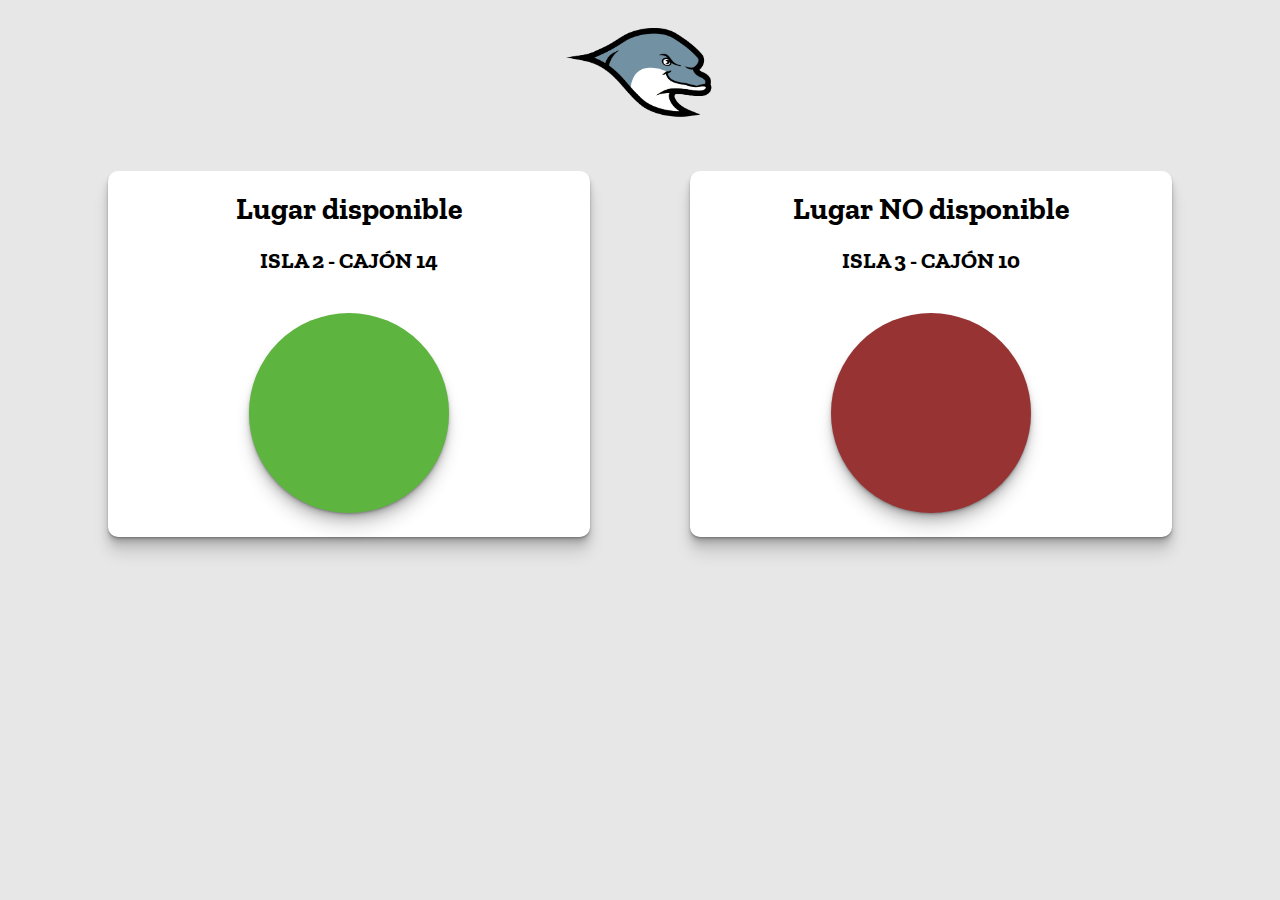
==== index.html @ e222c6cb "Responsive index" ====
<!DOCTYPE html>
<html lang="en">
<head>
    <meta charset="UTF-8">
    <meta http-equiv="X-UA-Compatible" content="IE=edge">
    <meta name="viewport" content="width=device-width, initial-scale=1.0">
    <title>Estacionamiento IEST</title>

    <!--Preload-->
    <link rel="preconnect" href="https://fonts.gstatic.com">
    <link href="https://fonts.googleapis.com/css2?family=Zilla+Slab:wght@300;400;700&display=swap" rel="stylesheet">

    <link rel="preload" href="styles.css" as="style">
    <link rel="stylesheet" href="styles.css">
</head>
<body>
    <center>
        <img src="assets/delfin.png" alt="logo" class="logo">
    </center>

    <div class="container">
        <div class="card">
            <h1>Lugar disponible</h1>
            <h2>ISLA 2 - CAJÓN 14</h2>
            <span class="dot_li"></span>
        </div>

        <div class="card">
            <h1>Lugar NO disponible</h1>
            <h2>ISLA 3 - CAJÓN 10</h2>
            <span class="dot_oc"></span>
        </div>
    </div>
</body>
</html>
---- styles.css ----
:root {
    --font: 'Zilla Slab', serif;
    --light-gray : #e7e7e7;
    --Orange: #ED5728;
    --white: #fff;
    --black: #202020;
}

html {
    box-sizing: border-box;
    font-size: 62.5%; 
}

*, *:before, *:after {
    box-sizing: inherit;
}

body {
    font-family: var(--font);
    background-color: var(--light-gray);
}

.logo {
    width: 15rem;
    margin-top: 2rem;
}

.container {
    display: block;
    padding: 0 5rem;
    text-align: center;
    justify-content: center;
    margin-top: 5rem;
}

.card {
    background-color: var(--white);
    border-radius: 1rem;
    font-size: 1.5rem;
    margin-bottom: 3rem;
    box-shadow:0 1px 1px rgba(0,0,0,0.12),0 2px 2px rgba(0,0,0,0.12),0 4px 4px rgba(0,0,0,0.12),0 8px 8px rgba(0,0,0,0.12),0 16px 16px rgba(0,0,0,0.12)
}

.dot_li {
    height: 20rem;
    width: 20rem;
    background-color: #5DB43F;
    border-radius: 50%;
    display: inline-block;
    margin: 2rem 0;
    box-shadow:0 1px 1px rgba(0,0,0,0.12),0 2px 2px rgba(0,0,0,0.12),0 4px 4px rgba(0,0,0,0.12),0 8px 8px rgba(0,0,0,0.12),0 16px 16px rgba(0,0,0,0.12)
}

.dot_oc {
    height: 20rem;
    width: 20rem;
    background-color: #973333;
    border-radius: 50%;
    display: inline-block;
    margin: 2rem 0;
    box-shadow:0 1px 1px rgba(0,0,0,0.12),0 2px 2px rgba(0,0,0,0.12),0 4px 4px rgba(0,0,0,0.12),0 8px 8px rgba(0,0,0,0.12),0 16px 16px rgba(0,0,0,0.12)
}

@media (min-width: 768px) {
    .container {
        display: grid;
        grid-template-columns: repeat(2, 1fr);
        column-gap: 10rem;
        padding: 0 10rem;
    }
}
---- styles.css ----
:root {
    --font: 'Zilla Slab', serif;
    --light-gray : #e7e7e7;
    --Orange: #ED5728;
    --white: #fff;
    --black: #202020;
}

html {
    box-sizing: border-box;
    font-size: 62.5%; 
}

*, *:before, *:after {
    box-sizing: inherit;
}

body {
    font-family: var(--font);
    background-color: var(--light-gray);
}

.logo {
    width: 15rem;
    margin-top: 2rem;
}

.container {
    display: block;
    padding: 0 5rem;
    text-align: center;
    justify-content: center;
    margin-top: 5rem;
}

.card {
    background-color: var(--white);
    border-radius: 1rem;
    font-size: 1.5rem;
    margin-bottom: 3rem;
    box-shadow:0 1px 1px rgba(0,0,0,0.12),0 2px 2px rgba(0,0,0,0.12),0 4px 4px rgba(0,0,0,0.12),0 8px 8px rgba(0,0,0,0.12),0 16px 16px rgba(0,0,0,0.12)
}

.dot_li {
    height: 20rem;
    width: 20rem;
    background-color: #5DB43F;
    border-radius: 50%;
    display: inline-block;
    margin: 2rem 0;
    box-shadow:0 1px 1px rgba(0,0,0,0.12),0 2px 2px rgba(0,0,0,0.12),0 4px 4px rgba(0,0,0,0.12),0 8px 8px rgba(0,0,0,0.12),0 16px 16px rgba(0,0,0,0.12)
}

.dot_oc {
    height: 20rem;
    width: 20rem;
    background-color: #973333;
    border-radius: 50%;
    display: inline-block;
    margin: 2rem 0;
    box-shadow:0 1px 1px rgba(0,0,0,0.12),0 2px 2px rgba(0,0,0,0.12),0 4px 4px rgba(0,0,0,0.12),0 8px 8px rgba(0,0,0,0.12),0 16px 16px rgba(0,0,0,0.12)
}

@media (min-width: 768px) {
    .container {
        display: grid;
        grid-template-columns: repeat(2, 1fr);
        column-gap: 10rem;
        padding: 0 10rem;
    }
}
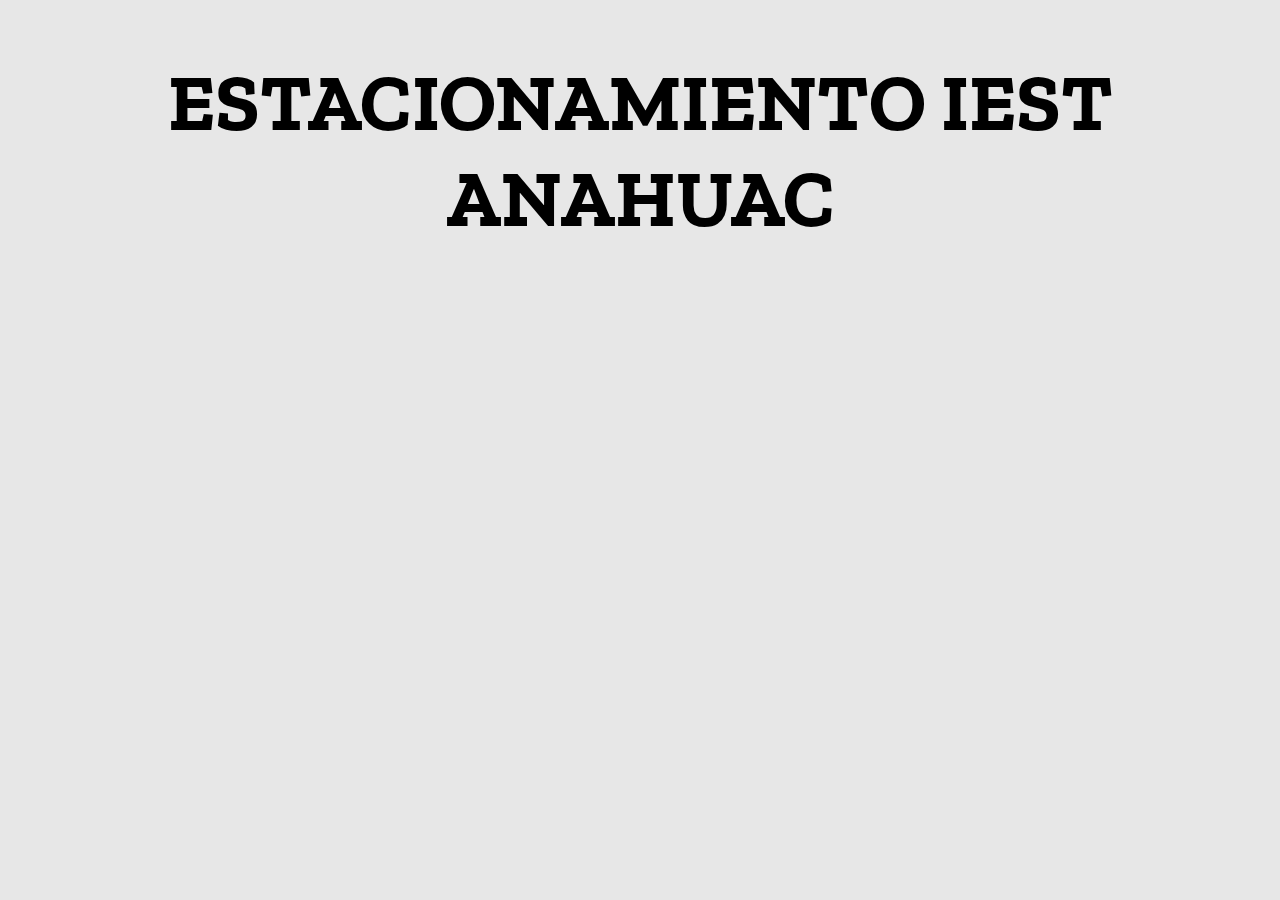
==== commit 5ecba573: "“sex”" ====
--- a/index.html
+++ b/index.html
@@ -9,27 +9,10 @@
     <!--Preload-->
     <link rel="preconnect" href="https://fonts.gstatic.com">
     <link href="https://fonts.googleapis.com/css2?family=Zilla+Slab:wght@300;400;700&display=swap" rel="stylesheet">
-
     <link rel="preload" href="styles.css" as="style">
     <link rel="stylesheet" href="styles.css">
 </head>
 <body>
-    <center>
-        <img src="assets/delfin.png" alt="logo" class="logo">
-    </center>
-
-    <div class="container">
-        <div class="card">
-            <h1>Lugar disponible</h1>
-            <h2>ISLA 2 - CAJÓN 14</h2>
-            <span class="dot_li"></span>
-        </div>
-
-        <div class="card">
-            <h1>Lugar NO disponible</h1>
-            <h2>ISLA 3 - CAJÓN 10</h2>
-            <span class="dot_oc"></span>
-        </div>
-    </div>
+    <center><h1>ESTACIONAMIENTO IEST ANAHUAC</h1></center>
 </body>
 </html>--- a/styles.css
+++ b/styles.css
@@ -16,56 +16,10 @@
 }
 
 body {
+    background-color: var(--light-gray);
     font-family: var(--font);
-    background-color: var(--light-gray);
 }
 
-.logo {
-    width: 15rem;
-    margin-top: 2rem;
+h1{
+    font-size:8rem;
 }
-
-.container {
-    display: block;
-    padding: 0 5rem;
-    text-align: center;
-    justify-content: center;
-    margin-top: 5rem;
-}
-
-.card {
-    background-color: var(--white);
-    border-radius: 1rem;
-    font-size: 1.5rem;
-    margin-bottom: 3rem;
-    box-shadow:0 1px 1px rgba(0,0,0,0.12),0 2px 2px rgba(0,0,0,0.12),0 4px 4px rgba(0,0,0,0.12),0 8px 8px rgba(0,0,0,0.12),0 16px 16px rgba(0,0,0,0.12)
-}
-
-.dot_li {
-    height: 20rem;
-    width: 20rem;
-    background-color: #5DB43F;
-    border-radius: 50%;
-    display: inline-block;
-    margin: 2rem 0;
-    box-shadow:0 1px 1px rgba(0,0,0,0.12),0 2px 2px rgba(0,0,0,0.12),0 4px 4px rgba(0,0,0,0.12),0 8px 8px rgba(0,0,0,0.12),0 16px 16px rgba(0,0,0,0.12)
-}
-
-.dot_oc {
-    height: 20rem;
-    width: 20rem;
-    background-color: #973333;
-    border-radius: 50%;
-    display: inline-block;
-    margin: 2rem 0;
-    box-shadow:0 1px 1px rgba(0,0,0,0.12),0 2px 2px rgba(0,0,0,0.12),0 4px 4px rgba(0,0,0,0.12),0 8px 8px rgba(0,0,0,0.12),0 16px 16px rgba(0,0,0,0.12)
-}
-
-@media (min-width: 768px) {
-    .container {
-        display: grid;
-        grid-template-columns: repeat(2, 1fr);
-        column-gap: 10rem;
-        padding: 0 10rem;
-    }
-}--- a/styles.css
+++ b/styles.css
@@ -16,56 +16,10 @@
 }
 
 body {
+    background-color: var(--light-gray);
     font-family: var(--font);
-    background-color: var(--light-gray);
 }
 
-.logo {
-    width: 15rem;
-    margin-top: 2rem;
+h1{
+    font-size:8rem;
 }
-
-.container {
-    display: block;
-    padding: 0 5rem;
-    text-align: center;
-    justify-content: center;
-    margin-top: 5rem;
-}
-
-.card {
-    background-color: var(--white);
-    border-radius: 1rem;
-    font-size: 1.5rem;
-    margin-bottom: 3rem;
-    box-shadow:0 1px 1px rgba(0,0,0,0.12),0 2px 2px rgba(0,0,0,0.12),0 4px 4px rgba(0,0,0,0.12),0 8px 8px rgba(0,0,0,0.12),0 16px 16px rgba(0,0,0,0.12)
-}
-
-.dot_li {
-    height: 20rem;
-    width: 20rem;
-    background-color: #5DB43F;
-    border-radius: 50%;
-    display: inline-block;
-    margin: 2rem 0;
-    box-shadow:0 1px 1px rgba(0,0,0,0.12),0 2px 2px rgba(0,0,0,0.12),0 4px 4px rgba(0,0,0,0.12),0 8px 8px rgba(0,0,0,0.12),0 16px 16px rgba(0,0,0,0.12)
-}
-
-.dot_oc {
-    height: 20rem;
-    width: 20rem;
-    background-color: #973333;
-    border-radius: 50%;
-    display: inline-block;
-    margin: 2rem 0;
-    box-shadow:0 1px 1px rgba(0,0,0,0.12),0 2px 2px rgba(0,0,0,0.12),0 4px 4px rgba(0,0,0,0.12),0 8px 8px rgba(0,0,0,0.12),0 16px 16px rgba(0,0,0,0.12)
-}
-
-@media (min-width: 768px) {
-    .container {
-        display: grid;
-        grid-template-columns: repeat(2, 1fr);
-        column-gap: 10rem;
-        padding: 0 10rem;
-    }
-}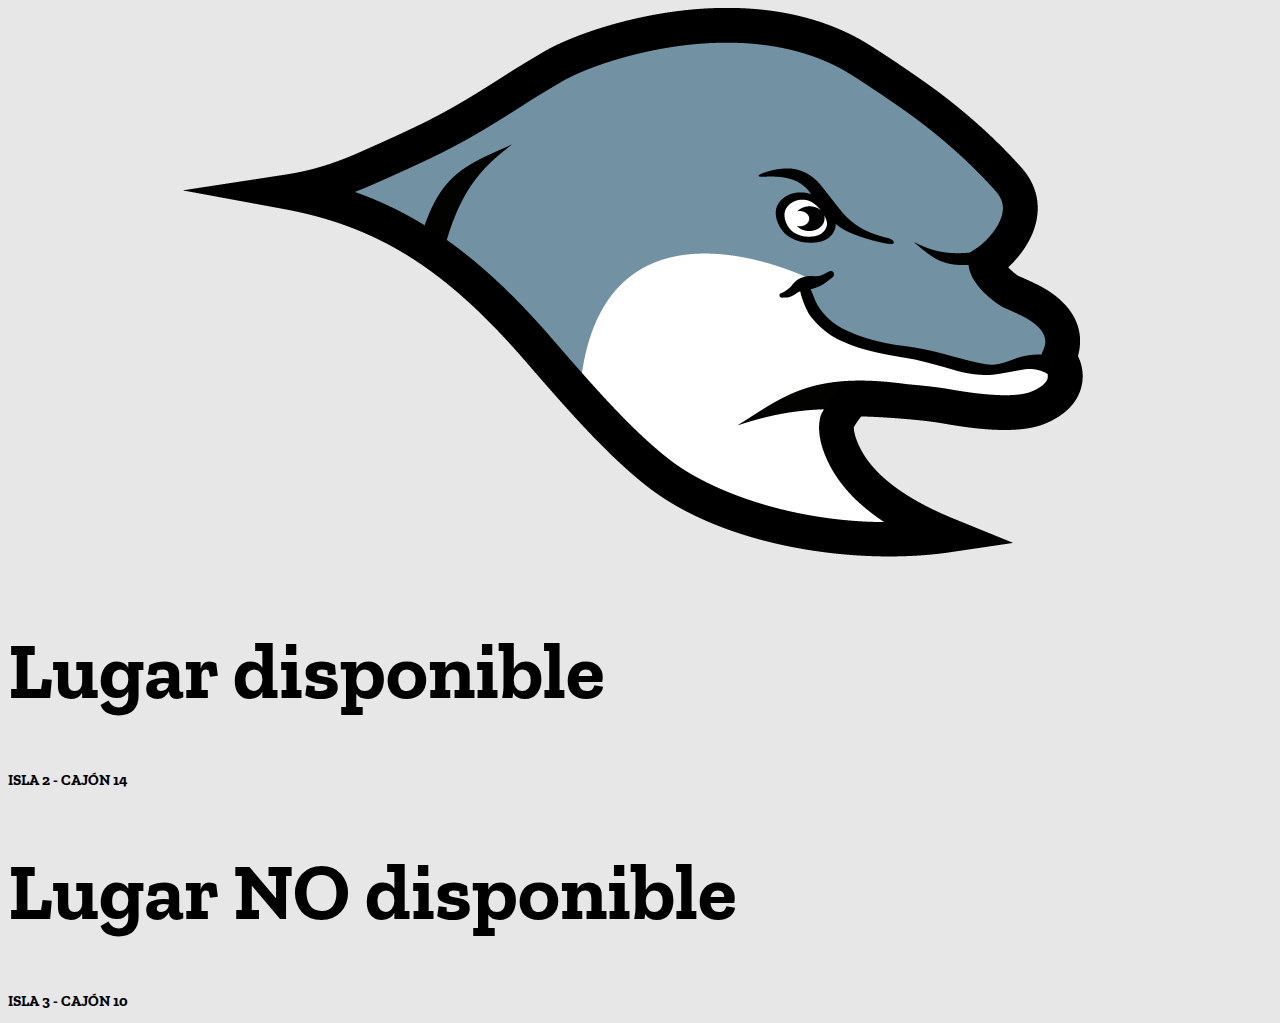
==== commit c6214e7d: "Add POC websockets listen backend data" ====
--- a/index.html
+++ b/index.html
@@ -9,10 +9,59 @@
     <!--Preload-->
     <link rel="preconnect" href="https://fonts.gstatic.com">
     <link href="https://fonts.googleapis.com/css2?family=Zilla+Slab:wght@300;400;700&display=swap" rel="stylesheet">
+
     <link rel="preload" href="styles.css" as="style">
     <link rel="stylesheet" href="styles.css">
+
+    <link rel="icon" href="assets/delfin.png" type="image/icon type">
+    <script type="text/javascript">
+        window.addEventListener("load", function() {
+        
+        // create websocket instance
+        socket = new WebSocket("ws://https://josue.ngrok.io/request");
+        
+        // add event listener reacting when message is received
+        socket.onmessage = function (event) {
+            var output = document.getElementById("output");
+            const parkingLot = document.getElementById('parking-2-14')
+            const message = JSON.parse(event.data);
+            console.log('message', message)
+            if(message.isTaken) {
+                parkingLot.classList.add('dot_oc')
+                parkingLot.classList.remove('dot_li')
+            }
+            else {
+                parkingLot.classList.add('dot_li')
+                parkingLot.classList.remove('dot_oc')
+            }
+            output.textContent = `${message.sensorData} cms`;
+        };
+        socket.onclose = (ev) => {
+          console.log("Client socket close!");
+        };
+
+    });
+    </script>
 </head>
 <body>
-    <center><h1>ESTACIONAMIENTO IEST ANAHUAC</h1></center>
+    <center>
+        <img src="assets/delfin.png" alt="logo" class="logo">
+    </center>
+
+    <div class="container">
+        <div class="card">
+            <h1>Lugar disponible</h1>
+            <h2>ISLA 2 - CAJÓN 14</h2>
+            <span id="parking-2-14"  class="dot_li"></span>
+            <h2 id="output"></h2>
+
+        </div>
+
+        <div class="card">
+            <h1>Lugar NO disponible</h1>
+            <h2>ISLA 3 - CAJÓN 10</h2>
+            <span class="dot_oc"></span>
+        </div>
+    </div>
 </body>
 </html>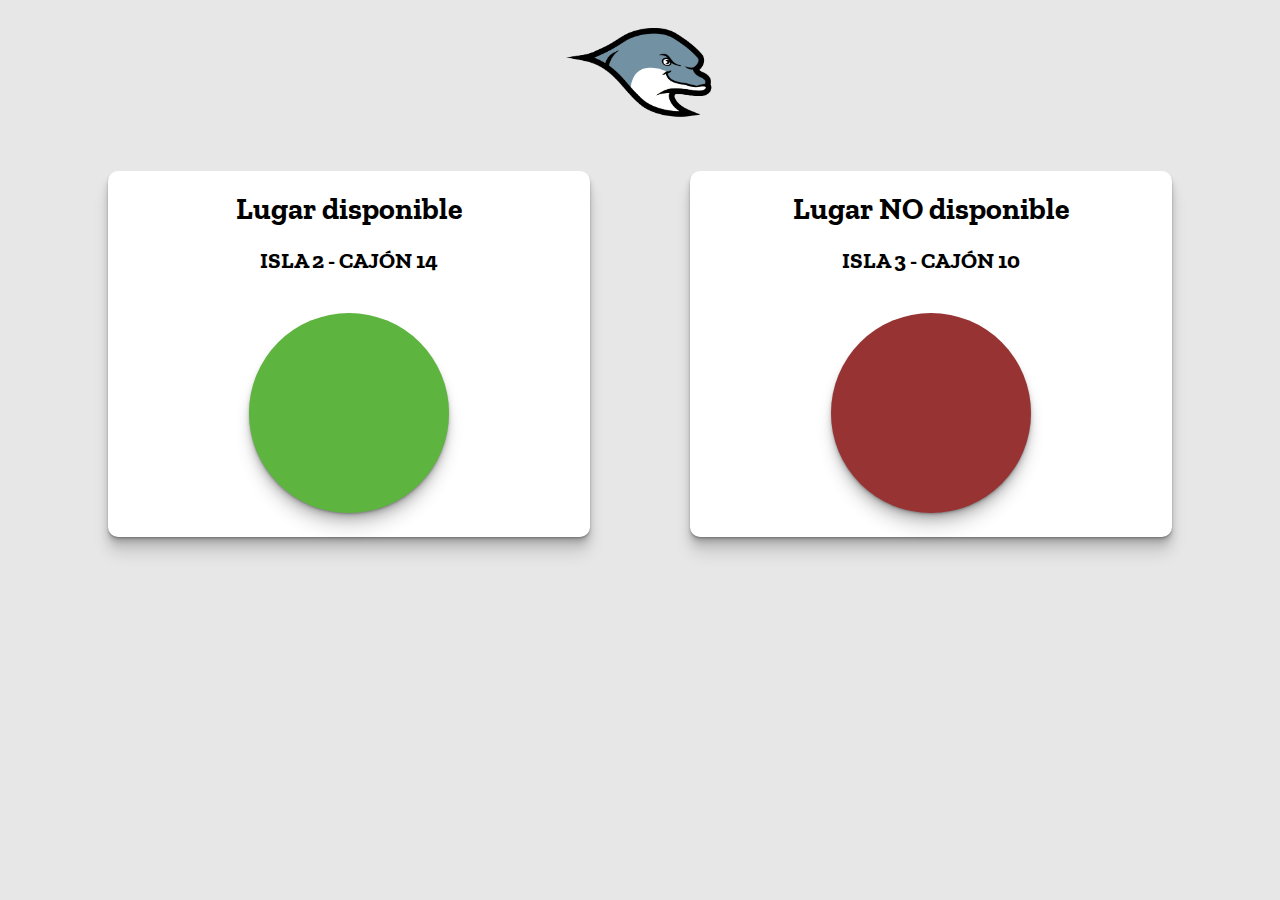
==== commit ba997dbc: "si" ====
--- a/index.html
+++ b/index.html
@@ -9,39 +9,10 @@
     <!--Preload-->
     <link rel="preconnect" href="https://fonts.gstatic.com">
     <link href="https://fonts.googleapis.com/css2?family=Zilla+Slab:wght@300;400;700&display=swap" rel="stylesheet">
-
     <link rel="preload" href="styles.css" as="style">
     <link rel="stylesheet" href="styles.css">
 
     <link rel="icon" href="assets/delfin.png" type="image/icon type">
-    <script type="text/javascript">
-        window.addEventListener("load", function() {
-        
-        // create websocket instance
-        socket = new WebSocket("ws://https://josue.ngrok.io/request");
-        
-        // add event listener reacting when message is received
-        socket.onmessage = function (event) {
-            var output = document.getElementById("output");
-            const parkingLot = document.getElementById('parking-2-14')
-            const message = JSON.parse(event.data);
-            console.log('message', message)
-            if(message.isTaken) {
-                parkingLot.classList.add('dot_oc')
-                parkingLot.classList.remove('dot_li')
-            }
-            else {
-                parkingLot.classList.add('dot_li')
-                parkingLot.classList.remove('dot_oc')
-            }
-            output.textContent = `${message.sensorData} cms`;
-        };
-        socket.onclose = (ev) => {
-          console.log("Client socket close!");
-        };
-
-    });
-    </script>
 </head>
 <body>
     <center>
@@ -52,9 +23,7 @@
         <div class="card">
             <h1>Lugar disponible</h1>
             <h2>ISLA 2 - CAJÓN 14</h2>
-            <span id="parking-2-14"  class="dot_li"></span>
-            <h2 id="output"></h2>
-
+            <span class="dot_li"></span>
         </div>
 
         <div class="card">
--- a/styles.css
+++ b/styles.css
@@ -2,6 +2,7 @@
     --font: 'Zilla Slab', serif;
     --light-gray : #e7e7e7;
     --Orange: #ED5728;
+    --Orange2:#bc4420;
     --white: #fff;
     --black: #202020;
 }
@@ -18,8 +19,113 @@
 body {
     background-color: var(--light-gray);
     font-family: var(--font);
+    background-color: var(--light-gray);
 }
 
-h1{
-    font-size:8rem;
+.title{
+    font-size: 8rem;
+    margin-top: 6rem;
 }
+
+.cajaP{
+    margin:0 auto;
+    font-family: var(--font);
+    height: 45rem;
+    width:40rem;
+    border-radius: 1.8rem;
+    background-color: white;
+    align-items:center;
+    box-shadow:0 1px 1px rgba(0,0,0,0.12),0 2px 2px rgba(0,0,0,0.12),0 4px 4px rgba(0,0,0,0.12),0 8px 8px rgba(0,0,0,0.12),0 16px 16px rgba(0,0,0,0.12)
+}   
+
+button{
+    padding: 10px;
+    width: 14rem;
+    border-radius: 15px;
+    background-color: var(--Orange);
+    color:white;
+    font-size: 2rem;
+    font-family:  var(--font);
+    margin: 1.2rem;
+    border:none;
+    box-shadow:0 1px 1px rgba(0,0,0,0.12),0 2px 2px rgba(0,0,0,0.12),0 4px 4px rgba(0,0,0,0.12),0 8px 8px rgba(0,0,0,0.12),0 16px 16px rgba(0,0,0,0.12)
+}
+button:hover{
+    background-color:#bc4420;
+}
+
+.button {
+    display:grid;
+    justify-content:center;
+}
+
+::placeholder{
+    color:black;
+}
+input {
+    font-family: var(--font);
+    border-radius: 8px;
+    background-color: var(--light-gray);
+	width: calc(60% - 20px);
+    display:flex;
+    justify-content: center;
+    text-align:center;
+	padding: 9px;
+    border:none;
+	margin: 0 auto;
+	margin-top: 2rem;
+    margin-bottom: 2rem;
+	font-size: 2rem;
+    box-shadow:0 1px 1px rgba(0,0,0,0.12),0 2px 2px rgba(0,0,0,0.12),0 4px 4px rgba(0,0,0,0.12),0 8px 8px rgba(0,0,0,0.12),0 16px 16px rgba(0,0,0,0.12)
+}
+
+.logo {
+    width: 15rem;
+    margin-top: 2rem;
+    
+}
+
+.container {
+    display: block;
+    padding: 0 5rem;
+    text-align: center;
+    justify-content: center;
+    margin-top: 5rem;
+}
+
+.card {
+    background-color: var(--white);
+    border-radius: 1rem;
+    font-size: 1.5rem;
+    margin-bottom: 3rem;
+    box-shadow:0 1px 1px rgba(0,0,0,0.12),0 2px 2px rgba(0,0,0,0.12),0 4px 4px rgba(0,0,0,0.12),0 8px 8px rgba(0,0,0,0.12),0 16px 16px rgba(0,0,0,0.12)
+}
+
+.dot_li {
+    height: 20rem;
+    width: 20rem;
+    background-color: #5DB43F;
+    border-radius: 50%;
+    display: inline-block;
+    margin: 2rem 0;
+    box-shadow:0 1px 1px rgba(0,0,0,0.12),0 2px 2px rgba(0,0,0,0.12),0 4px 4px rgba(0,0,0,0.12),0 8px 8px rgba(0,0,0,0.12),0 16px 16px rgba(0,0,0,0.12)
+}
+
+.dot_oc {
+    height: 20rem;
+    width: 20rem;
+    background-color: #973333;
+    border-radius: 50%;
+    display: inline-block;
+    margin: 2rem 0;
+    box-shadow:0 1px 1px rgba(0,0,0,0.12),0 2px 2px rgba(0,0,0,0.12),0 4px 4px rgba(0,0,0,0.12),0 8px 8px rgba(0,0,0,0.12),0 16px 16px rgba(0,0,0,0.12)
+}
+
+@media (min-width: 768px) {
+    .container {
+        display: grid;
+        grid-template-columns: repeat(2, 1fr);
+        column-gap: 10rem;
+        padding: 0 10rem;
+    }
+}
--- a/styles.css
+++ b/styles.css
@@ -2,6 +2,7 @@
     --font: 'Zilla Slab', serif;
     --light-gray : #e7e7e7;
     --Orange: #ED5728;
+    --Orange2:#bc4420;
     --white: #fff;
     --black: #202020;
 }
@@ -18,8 +19,113 @@
 body {
     background-color: var(--light-gray);
     font-family: var(--font);
+    background-color: var(--light-gray);
 }
 
-h1{
-    font-size:8rem;
+.title{
+    font-size: 8rem;
+    margin-top: 6rem;
 }
+
+.cajaP{
+    margin:0 auto;
+    font-family: var(--font);
+    height: 45rem;
+    width:40rem;
+    border-radius: 1.8rem;
+    background-color: white;
+    align-items:center;
+    box-shadow:0 1px 1px rgba(0,0,0,0.12),0 2px 2px rgba(0,0,0,0.12),0 4px 4px rgba(0,0,0,0.12),0 8px 8px rgba(0,0,0,0.12),0 16px 16px rgba(0,0,0,0.12)
+}   
+
+button{
+    padding: 10px;
+    width: 14rem;
+    border-radius: 15px;
+    background-color: var(--Orange);
+    color:white;
+    font-size: 2rem;
+    font-family:  var(--font);
+    margin: 1.2rem;
+    border:none;
+    box-shadow:0 1px 1px rgba(0,0,0,0.12),0 2px 2px rgba(0,0,0,0.12),0 4px 4px rgba(0,0,0,0.12),0 8px 8px rgba(0,0,0,0.12),0 16px 16px rgba(0,0,0,0.12)
+}
+button:hover{
+    background-color:#bc4420;
+}
+
+.button {
+    display:grid;
+    justify-content:center;
+}
+
+::placeholder{
+    color:black;
+}
+input {
+    font-family: var(--font);
+    border-radius: 8px;
+    background-color: var(--light-gray);
+	width: calc(60% - 20px);
+    display:flex;
+    justify-content: center;
+    text-align:center;
+	padding: 9px;
+    border:none;
+	margin: 0 auto;
+	margin-top: 2rem;
+    margin-bottom: 2rem;
+	font-size: 2rem;
+    box-shadow:0 1px 1px rgba(0,0,0,0.12),0 2px 2px rgba(0,0,0,0.12),0 4px 4px rgba(0,0,0,0.12),0 8px 8px rgba(0,0,0,0.12),0 16px 16px rgba(0,0,0,0.12)
+}
+
+.logo {
+    width: 15rem;
+    margin-top: 2rem;
+    
+}
+
+.container {
+    display: block;
+    padding: 0 5rem;
+    text-align: center;
+    justify-content: center;
+    margin-top: 5rem;
+}
+
+.card {
+    background-color: var(--white);
+    border-radius: 1rem;
+    font-size: 1.5rem;
+    margin-bottom: 3rem;
+    box-shadow:0 1px 1px rgba(0,0,0,0.12),0 2px 2px rgba(0,0,0,0.12),0 4px 4px rgba(0,0,0,0.12),0 8px 8px rgba(0,0,0,0.12),0 16px 16px rgba(0,0,0,0.12)
+}
+
+.dot_li {
+    height: 20rem;
+    width: 20rem;
+    background-color: #5DB43F;
+    border-radius: 50%;
+    display: inline-block;
+    margin: 2rem 0;
+    box-shadow:0 1px 1px rgba(0,0,0,0.12),0 2px 2px rgba(0,0,0,0.12),0 4px 4px rgba(0,0,0,0.12),0 8px 8px rgba(0,0,0,0.12),0 16px 16px rgba(0,0,0,0.12)
+}
+
+.dot_oc {
+    height: 20rem;
+    width: 20rem;
+    background-color: #973333;
+    border-radius: 50%;
+    display: inline-block;
+    margin: 2rem 0;
+    box-shadow:0 1px 1px rgba(0,0,0,0.12),0 2px 2px rgba(0,0,0,0.12),0 4px 4px rgba(0,0,0,0.12),0 8px 8px rgba(0,0,0,0.12),0 16px 16px rgba(0,0,0,0.12)
+}
+
+@media (min-width: 768px) {
+    .container {
+        display: grid;
+        grid-template-columns: repeat(2, 1fr);
+        column-gap: 10rem;
+        padding: 0 10rem;
+    }
+}
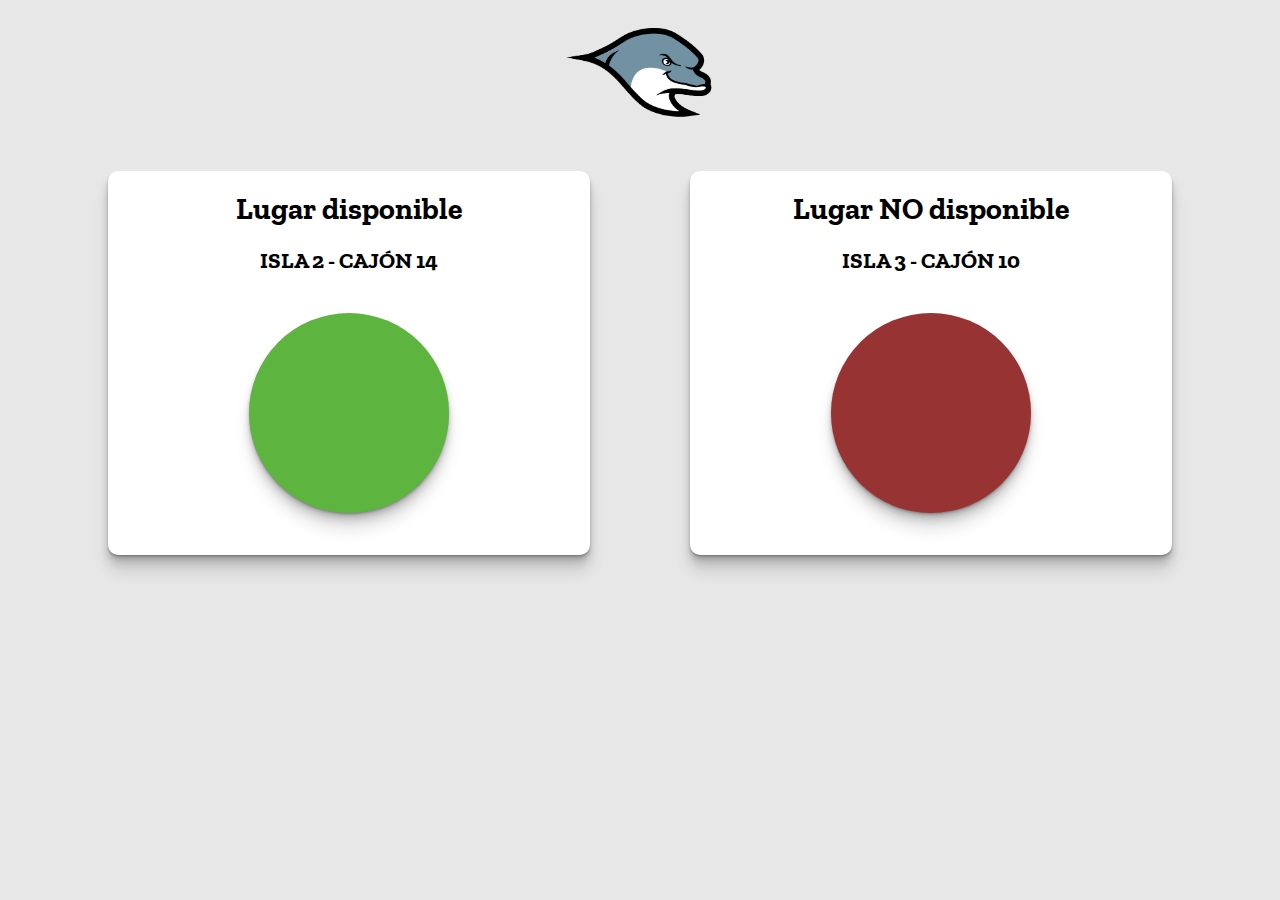
==== commit 30416e7e: "Merge branch 'main' of https://github.com/4ubio/Estacionamienti-IEST" ====
--- a/index.html
+++ b/index.html
@@ -13,6 +13,34 @@
     <link rel="stylesheet" href="styles.css">
 
     <link rel="icon" href="assets/delfin.png" type="image/icon type">
+    <script type="text/javascript">
+        window.addEventListener("load", function() {
+        
+        // create websocket instance
+        socket = new WebSocket("ws://josue.ngrok.io/request");
+        
+        // add event listener reacting when message is received
+        socket.onmessage = function (event) {
+            var output = document.getElementById("output");
+            const parkingLot = document.getElementById('parking-2-14')
+            const message = JSON.parse(event.data);
+            console.log('message', message)
+            if(message.isTaken) {
+                parkingLot.classList.add('dot_oc')
+                parkingLot.classList.remove('dot_li')
+            }
+            else {
+                parkingLot.classList.add('dot_li')
+                parkingLot.classList.remove('dot_oc')
+            }
+            output.textContent = `${message.sensorData} cms`;
+        };
+        socket.onclose = (ev) => {
+          console.log("Client socket close!");
+        };
+
+    });
+    </script>
 </head>
 <body>
     <center>
@@ -23,7 +51,9 @@
         <div class="card">
             <h1>Lugar disponible</h1>
             <h2>ISLA 2 - CAJÓN 14</h2>
-            <span class="dot_li"></span>
+            <span id="parking-2-14"  class="dot_li"></span>
+            <h2 id="output"></h2>
+
         </div>
 
         <div class="card">
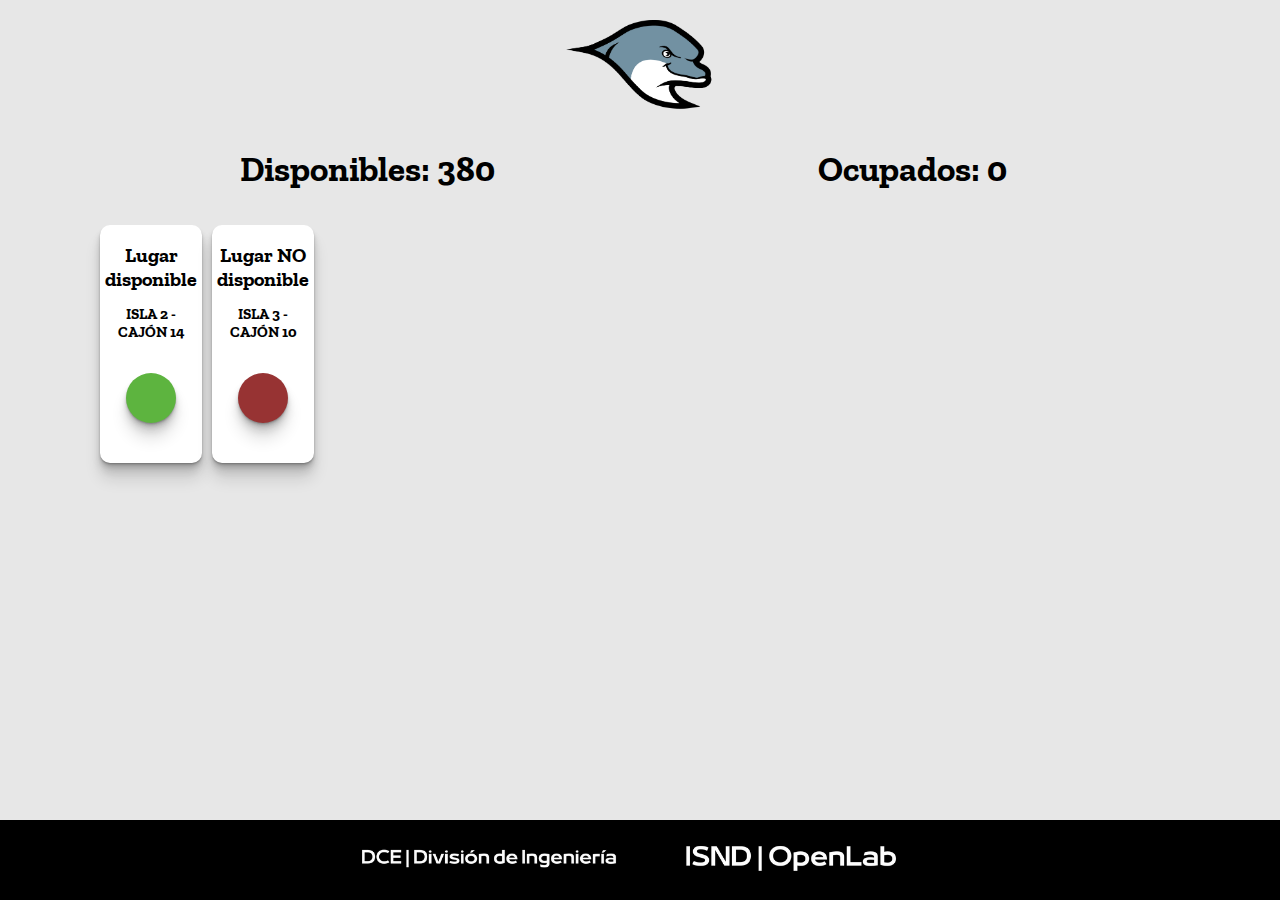
==== commit f906d1b9: "Improvements" ====
--- a/index.html
+++ b/index.html
@@ -47,13 +47,17 @@
         <img src="assets/delfin.png" alt="logo" class="logo">
     </center>
 
+    <div class="container_p">
+        <p class="label_p">Disponibles: <span>380</span></p>
+        <p class="label_p">Ocupados: <span>0</span></p>
+    </div>
+
     <div class="container">
         <div class="card">
             <h1>Lugar disponible</h1>
             <h2>ISLA 2 - CAJÓN 14</h2>
             <span id="parking-2-14"  class="dot_li"></span>
             <h2 id="output"></h2>
-
         </div>
 
         <div class="card">
@@ -62,5 +66,12 @@
             <span class="dot_oc"></span>
         </div>
     </div>
+
+    <footer>
+        <div class="container_footer">
+            <img class="img_logo" src="assets/ce.png" alt="">
+            <img class="img_logo" src="assets/isnd.png" alt="">
+        </div>
+    </footer>
 </body>
 </html>--- a/styles.css
+++ b/styles.css
@@ -18,8 +18,23 @@
 
 body {
     background-color: var(--light-gray);
+    display: flex;
+    flex-direction: column;
     font-family: var(--font);
-    background-color: var(--light-gray);
+    margin: 0;
+    min-height: 100vh;
+}
+
+footer {
+    background-color: black;
+    margin-top: auto;
+    height: auto;
+    display: flex;
+    align-items: center;
+}
+
+.img_logo {
+    width: 30rem;
 }
 
 .title{
@@ -28,30 +43,31 @@
 }
 
 .cajaP{
-    margin:0 auto;
+    align-items:center;
+    background-color: white;
+    border-radius: 1.8rem;
+    box-shadow:0 1px 1px rgba(0,0,0,0.12),0 2px 2px rgba(0,0,0,0.12),0 4px 4px rgba(0,0,0,0.12),0 8px 8px rgba(0,0,0,0.12),0 16px 16px rgba(0,0,0,0.12);
     font-family: var(--font);
     height: 45rem;
+    margin: 0 auto 6rem auto;
     width:40rem;
-    border-radius: 1.8rem;
-    background-color: white;
-    align-items:center;
-    box-shadow:0 1px 1px rgba(0,0,0,0.12),0 2px 2px rgba(0,0,0,0.12),0 4px 4px rgba(0,0,0,0.12),0 8px 8px rgba(0,0,0,0.12),0 16px 16px rgba(0,0,0,0.12)
 }   
 
 button{
+    background-color: var(--black);
+    border-radius: 15px;
+    border:none;
+    box-shadow:0 1px 1px rgba(0,0,0,0.12),0 2px 2px rgba(0,0,0,0.12),0 4px 4px rgba(0,0,0,0.12),0 8px 8px rgba(0,0,0,0.12),0 16px 16px rgba(0,0,0,0.12);
+    color:white;
+    font-family:  var(--font);
+    font-size: 2rem;
+    margin: 1.2rem;
     padding: 10px;
     width: 14rem;
-    border-radius: 15px;
+}
+
+button:hover{
     background-color: var(--Orange);
-    color:white;
-    font-size: 2rem;
-    font-family:  var(--font);
-    margin: 1.2rem;
-    border:none;
-    box-shadow:0 1px 1px rgba(0,0,0,0.12),0 2px 2px rgba(0,0,0,0.12),0 4px 4px rgba(0,0,0,0.12),0 8px 8px rgba(0,0,0,0.12),0 16px 16px rgba(0,0,0,0.12)
-}
-button:hover{
-    background-color:#bc4420;
 }
 
 .button {
@@ -62,70 +78,106 @@
 ::placeholder{
     color:black;
 }
+
 input {
+	font-size: 2rem;
+	margin-top: 2rem;
+	margin: 0 auto;
+	padding: 9px;
+	width: calc(60% - 20px);
+    background-color: var(--light-gray);
+    border-radius: 8px;
+    border:none;
+    box-shadow:0 1px 1px rgba(0,0,0,0.12),0 2px 2px rgba(0,0,0,0.12),0 4px 4px rgba(0,0,0,0.12),0 8px 8px rgba(0,0,0,0.12),0 16px 16px rgba(0,0,0,0.12);
+    display:flex;
     font-family: var(--font);
-    border-radius: 8px;
-    background-color: var(--light-gray);
-	width: calc(60% - 20px);
-    display:flex;
     justify-content: center;
+    margin-bottom: 2rem;
     text-align:center;
-	padding: 9px;
-    border:none;
-	margin: 0 auto;
-	margin-top: 2rem;
-    margin-bottom: 2rem;
-	font-size: 2rem;
-    box-shadow:0 1px 1px rgba(0,0,0,0.12),0 2px 2px rgba(0,0,0,0.12),0 4px 4px rgba(0,0,0,0.12),0 8px 8px rgba(0,0,0,0.12),0 16px 16px rgba(0,0,0,0.12)
 }
 
 .logo {
+    margin-top: 2rem;
     width: 15rem;
-    margin-top: 2rem;
-    
 }
 
 .container {
     display: block;
+    justify-content: center;
     padding: 0 5rem;
     text-align: center;
+}
+
+.container_p {
+    display: block;
     justify-content: center;
-    margin-top: 5rem;
+    padding: 0 5rem;
+    text-align: center;
+}
+
+.container_footer {
+    display: block;
+    justify-content: center;
+    text-align: center;
+    margin: 0 auto;
+}
+
+.label_p {
+    font-size: 3.5rem;
+    font-weight: bold;
 }
 
 .card {
     background-color: var(--white);
     border-radius: 1rem;
-    font-size: 1.5rem;
+    box-shadow:0 1px 1px rgba(0,0,0,0.12),0 2px 2px rgba(0,0,0,0.12),0 4px 4px rgba(0,0,0,0.12),0 8px 8px rgba(0,0,0,0.12),0 16px 16px rgba(0,0,0,0.12);
+    font-size: 1xºrem;
     margin-bottom: 3rem;
-    box-shadow:0 1px 1px rgba(0,0,0,0.12),0 2px 2px rgba(0,0,0,0.12),0 4px 4px rgba(0,0,0,0.12),0 8px 8px rgba(0,0,0,0.12),0 16px 16px rgba(0,0,0,0.12)
+    padding: 0.5rem;
 }
 
 .dot_li {
-    height: 20rem;
-    width: 20rem;
     background-color: #5DB43F;
     border-radius: 50%;
+    box-shadow:0 1px 1px rgba(0,0,0,0.12),0 2px 2px rgba(0,0,0,0.12),0 4px 4px rgba(0,0,0,0.12),0 8px 8px rgba(0,0,0,0.12),0 16px 16px rgba(0,0,0,0.12);
     display: inline-block;
+    height: 5rem;
     margin: 2rem 0;
-    box-shadow:0 1px 1px rgba(0,0,0,0.12),0 2px 2px rgba(0,0,0,0.12),0 4px 4px rgba(0,0,0,0.12),0 8px 8px rgba(0,0,0,0.12),0 16px 16px rgba(0,0,0,0.12)
+    width: 5rem;
 }
 
 .dot_oc {
-    height: 20rem;
-    width: 20rem;
     background-color: #973333;
     border-radius: 50%;
+    box-shadow:0 1px 1px rgba(0,0,0,0.12),0 2px 2px rgba(0,0,0,0.12),0 4px 4px rgba(0,0,0,0.12),0 8px 8px rgba(0,0,0,0.12),0 16px 16px rgba(0,0,0,0.12);
     display: inline-block;
+    height: 5rem;
     margin: 2rem 0;
-    box-shadow:0 1px 1px rgba(0,0,0,0.12),0 2px 2px rgba(0,0,0,0.12),0 4px 4px rgba(0,0,0,0.12),0 8px 8px rgba(0,0,0,0.12),0 16px 16px rgba(0,0,0,0.12)
+    width: 5rem;
 }
 
 @media (min-width: 768px) {
     .container {
+        column-gap: 1rem;
+        display: grid;
+        grid-template-columns: repeat(10, 1fr);
+        padding: 0 10rem;
+    }
+
+    .container_p {
+        column-gap: 1rem;
         display: grid;
         grid-template-columns: repeat(2, 1fr);
-        column-gap: 10rem;
         padding: 0 10rem;
     }
+
+    footer {
+        height: 8rem;
+    }
 }
+
+@media (min-width: 640px) {
+    .title {
+        font-size:6rem;
+    }
+}--- a/styles.css
+++ b/styles.css
@@ -18,8 +18,23 @@
 
 body {
     background-color: var(--light-gray);
+    display: flex;
+    flex-direction: column;
     font-family: var(--font);
-    background-color: var(--light-gray);
+    margin: 0;
+    min-height: 100vh;
+}
+
+footer {
+    background-color: black;
+    margin-top: auto;
+    height: auto;
+    display: flex;
+    align-items: center;
+}
+
+.img_logo {
+    width: 30rem;
 }
 
 .title{
@@ -28,30 +43,31 @@
 }
 
 .cajaP{
-    margin:0 auto;
+    align-items:center;
+    background-color: white;
+    border-radius: 1.8rem;
+    box-shadow:0 1px 1px rgba(0,0,0,0.12),0 2px 2px rgba(0,0,0,0.12),0 4px 4px rgba(0,0,0,0.12),0 8px 8px rgba(0,0,0,0.12),0 16px 16px rgba(0,0,0,0.12);
     font-family: var(--font);
     height: 45rem;
+    margin: 0 auto 6rem auto;
     width:40rem;
-    border-radius: 1.8rem;
-    background-color: white;
-    align-items:center;
-    box-shadow:0 1px 1px rgba(0,0,0,0.12),0 2px 2px rgba(0,0,0,0.12),0 4px 4px rgba(0,0,0,0.12),0 8px 8px rgba(0,0,0,0.12),0 16px 16px rgba(0,0,0,0.12)
 }   
 
 button{
+    background-color: var(--black);
+    border-radius: 15px;
+    border:none;
+    box-shadow:0 1px 1px rgba(0,0,0,0.12),0 2px 2px rgba(0,0,0,0.12),0 4px 4px rgba(0,0,0,0.12),0 8px 8px rgba(0,0,0,0.12),0 16px 16px rgba(0,0,0,0.12);
+    color:white;
+    font-family:  var(--font);
+    font-size: 2rem;
+    margin: 1.2rem;
     padding: 10px;
     width: 14rem;
-    border-radius: 15px;
+}
+
+button:hover{
     background-color: var(--Orange);
-    color:white;
-    font-size: 2rem;
-    font-family:  var(--font);
-    margin: 1.2rem;
-    border:none;
-    box-shadow:0 1px 1px rgba(0,0,0,0.12),0 2px 2px rgba(0,0,0,0.12),0 4px 4px rgba(0,0,0,0.12),0 8px 8px rgba(0,0,0,0.12),0 16px 16px rgba(0,0,0,0.12)
-}
-button:hover{
-    background-color:#bc4420;
 }
 
 .button {
@@ -62,70 +78,106 @@
 ::placeholder{
     color:black;
 }
+
 input {
+	font-size: 2rem;
+	margin-top: 2rem;
+	margin: 0 auto;
+	padding: 9px;
+	width: calc(60% - 20px);
+    background-color: var(--light-gray);
+    border-radius: 8px;
+    border:none;
+    box-shadow:0 1px 1px rgba(0,0,0,0.12),0 2px 2px rgba(0,0,0,0.12),0 4px 4px rgba(0,0,0,0.12),0 8px 8px rgba(0,0,0,0.12),0 16px 16px rgba(0,0,0,0.12);
+    display:flex;
     font-family: var(--font);
-    border-radius: 8px;
-    background-color: var(--light-gray);
-	width: calc(60% - 20px);
-    display:flex;
     justify-content: center;
+    margin-bottom: 2rem;
     text-align:center;
-	padding: 9px;
-    border:none;
-	margin: 0 auto;
-	margin-top: 2rem;
-    margin-bottom: 2rem;
-	font-size: 2rem;
-    box-shadow:0 1px 1px rgba(0,0,0,0.12),0 2px 2px rgba(0,0,0,0.12),0 4px 4px rgba(0,0,0,0.12),0 8px 8px rgba(0,0,0,0.12),0 16px 16px rgba(0,0,0,0.12)
 }
 
 .logo {
+    margin-top: 2rem;
     width: 15rem;
-    margin-top: 2rem;
-    
 }
 
 .container {
     display: block;
+    justify-content: center;
     padding: 0 5rem;
     text-align: center;
+}
+
+.container_p {
+    display: block;
     justify-content: center;
-    margin-top: 5rem;
+    padding: 0 5rem;
+    text-align: center;
+}
+
+.container_footer {
+    display: block;
+    justify-content: center;
+    text-align: center;
+    margin: 0 auto;
+}
+
+.label_p {
+    font-size: 3.5rem;
+    font-weight: bold;
 }
 
 .card {
     background-color: var(--white);
     border-radius: 1rem;
-    font-size: 1.5rem;
+    box-shadow:0 1px 1px rgba(0,0,0,0.12),0 2px 2px rgba(0,0,0,0.12),0 4px 4px rgba(0,0,0,0.12),0 8px 8px rgba(0,0,0,0.12),0 16px 16px rgba(0,0,0,0.12);
+    font-size: 1xºrem;
     margin-bottom: 3rem;
-    box-shadow:0 1px 1px rgba(0,0,0,0.12),0 2px 2px rgba(0,0,0,0.12),0 4px 4px rgba(0,0,0,0.12),0 8px 8px rgba(0,0,0,0.12),0 16px 16px rgba(0,0,0,0.12)
+    padding: 0.5rem;
 }
 
 .dot_li {
-    height: 20rem;
-    width: 20rem;
     background-color: #5DB43F;
     border-radius: 50%;
+    box-shadow:0 1px 1px rgba(0,0,0,0.12),0 2px 2px rgba(0,0,0,0.12),0 4px 4px rgba(0,0,0,0.12),0 8px 8px rgba(0,0,0,0.12),0 16px 16px rgba(0,0,0,0.12);
     display: inline-block;
+    height: 5rem;
     margin: 2rem 0;
-    box-shadow:0 1px 1px rgba(0,0,0,0.12),0 2px 2px rgba(0,0,0,0.12),0 4px 4px rgba(0,0,0,0.12),0 8px 8px rgba(0,0,0,0.12),0 16px 16px rgba(0,0,0,0.12)
+    width: 5rem;
 }
 
 .dot_oc {
-    height: 20rem;
-    width: 20rem;
     background-color: #973333;
     border-radius: 50%;
+    box-shadow:0 1px 1px rgba(0,0,0,0.12),0 2px 2px rgba(0,0,0,0.12),0 4px 4px rgba(0,0,0,0.12),0 8px 8px rgba(0,0,0,0.12),0 16px 16px rgba(0,0,0,0.12);
     display: inline-block;
+    height: 5rem;
     margin: 2rem 0;
-    box-shadow:0 1px 1px rgba(0,0,0,0.12),0 2px 2px rgba(0,0,0,0.12),0 4px 4px rgba(0,0,0,0.12),0 8px 8px rgba(0,0,0,0.12),0 16px 16px rgba(0,0,0,0.12)
+    width: 5rem;
 }
 
 @media (min-width: 768px) {
     .container {
+        column-gap: 1rem;
+        display: grid;
+        grid-template-columns: repeat(10, 1fr);
+        padding: 0 10rem;
+    }
+
+    .container_p {
+        column-gap: 1rem;
         display: grid;
         grid-template-columns: repeat(2, 1fr);
-        column-gap: 10rem;
         padding: 0 10rem;
     }
+
+    footer {
+        height: 8rem;
+    }
 }
+
+@media (min-width: 640px) {
+    .title {
+        font-size:6rem;
+    }
+}